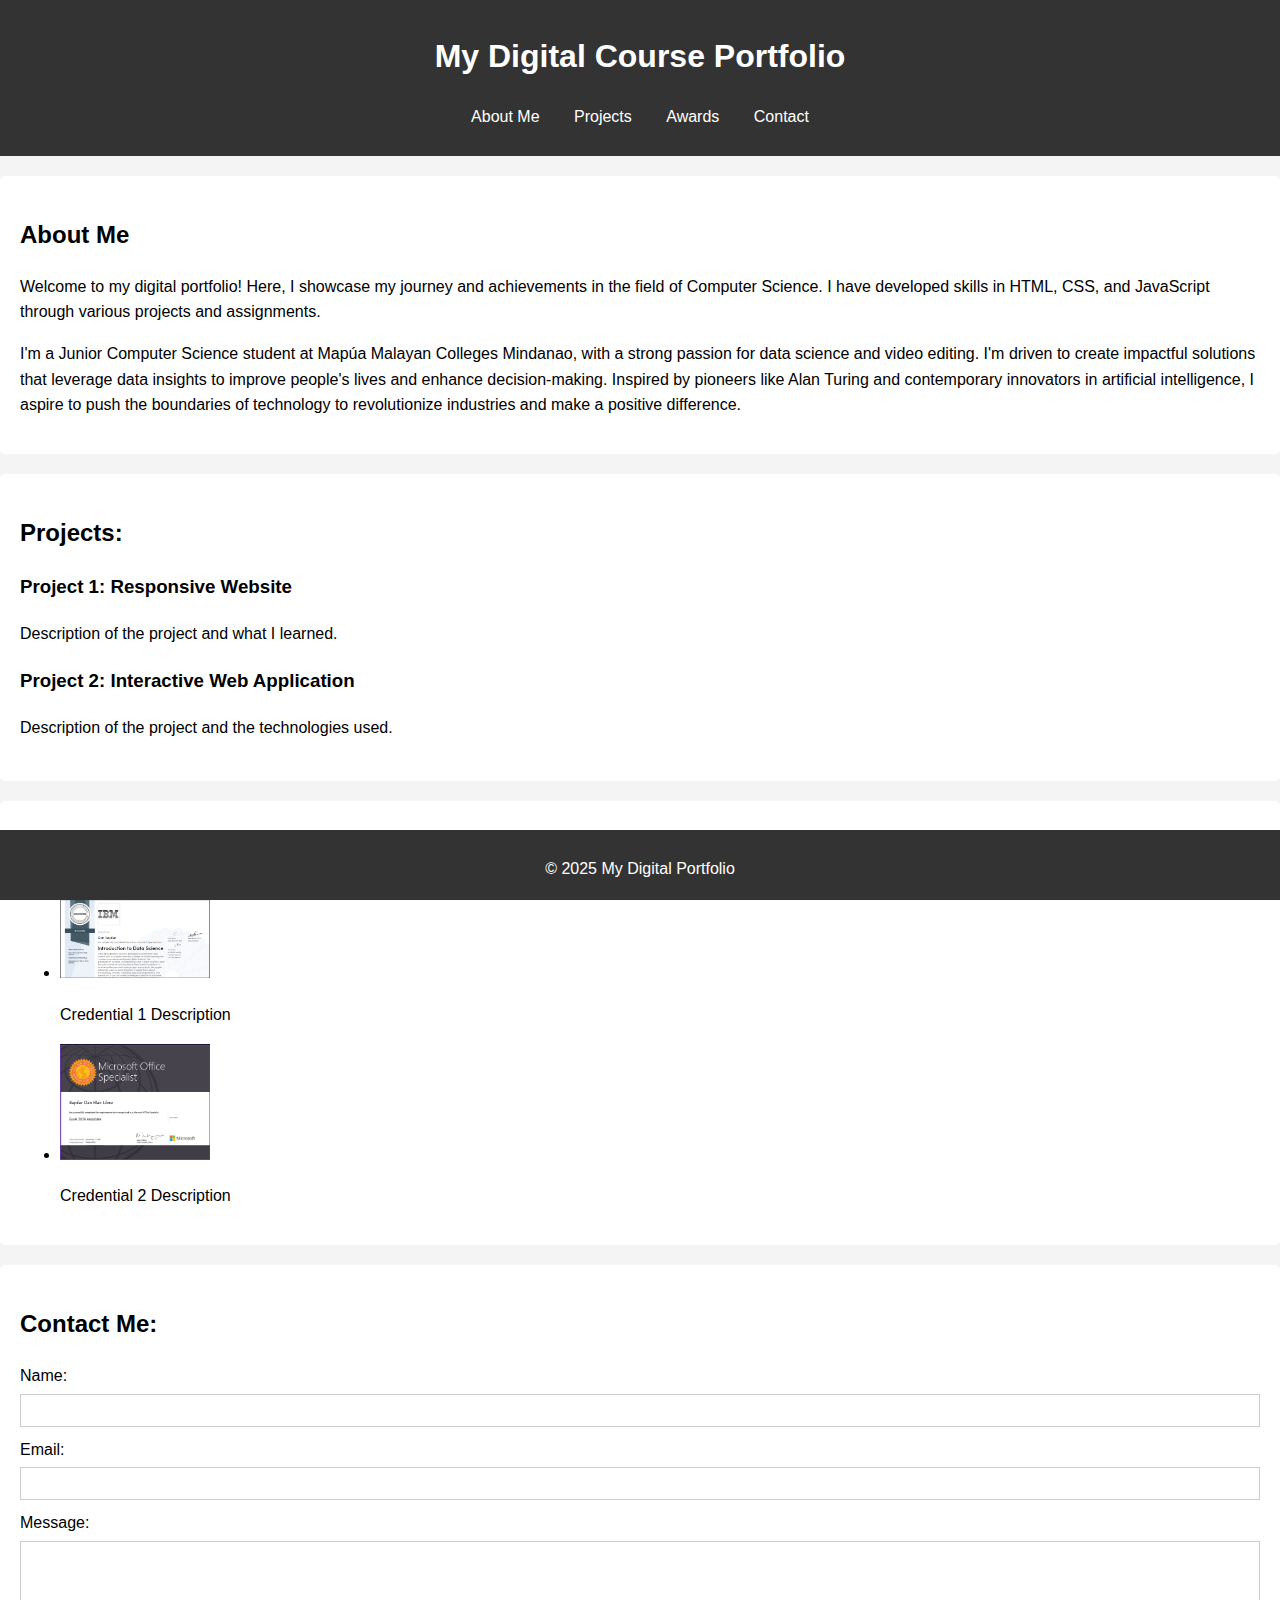
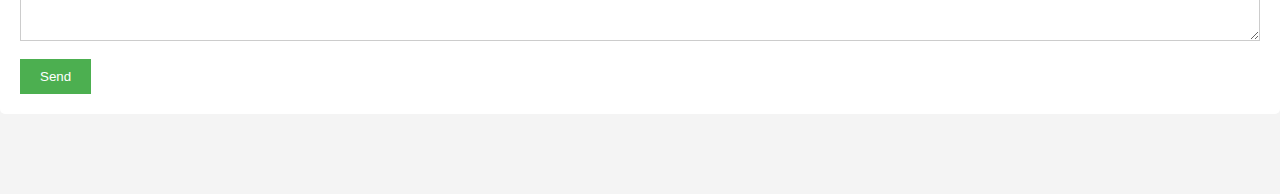
==== index.html @ d0ba0582 "first commit for digital course portfolio" ====
<!DOCTYPE html>
<html lang="en">
<head>
    <meta charset="UTF-8">
    <meta name="viewport" content="width=device-width, initial-scale=1.0">
    <title>Digital Course Portfolio</title>
    <link rel="stylesheet" href="styles.css">
</head>
<body>
    <header>
        <h1>My Digital Course Portfolio</h1>
        <nav>
            <ul>
                <li><a href="#about">About Me</a></li>
                <li><a href="#projects">Projects</a></li>
                <li><a href="#awards">Awards</a></li>
                <li><a href="#contact">Contact</a></li>
            </ul>
        </nav>
    </header>

    <section id="about">
        <h2>About Me</h2>
        <p>Welcome to my digital portfolio! Here, I showcase my journey and achievements in the field of Computer Science. 
            I have developed skills in HTML, CSS, and JavaScript through various projects and assignments.</p>
        <p>I'm a Junior Computer Science student at Mapúa Malayan Colleges Mindanao, with a strong passion for data science and video editing. 
            I'm driven to create impactful solutions that leverage data insights to improve people's lives and 
            enhance decision-making. Inspired by pioneers like Alan Turing and contemporary innovators in artificial intelligence,
            I aspire to push the boundaries of technology to revolutionize industries and make a positive difference.</p>
    </section>

    <section id="projects">
        <h2>Projects: </h2>
        <div class="project">
            <h3>Project 1: Responsive Website</h3>
            <p>Description of the project and what I learned.</p>
        </div>
        <div class="project">
            <h3>Project 2: Interactive Web Application</h3>
            <p>Description of the project and the technologies used.</p>
        </div>
    </section>

    <section id="awards">
        <h2>Awards and Credentials:</h2>
        <ul>
            <li>
                <img src="Pictures/Credential 1.png" alt="Credential 1" style="width:150px; height:auto;">
                <p>Credential 1 Description</p>
            </li>
            <li>
                <img src="Pictures/Credential 2.png" alt="Credential 2" style="width:150px; height:auto;">
                <p>Credential 2 Description</p>
            </li>
        </ul>
    </section>

    <section id="contact">
        <h2>Contact Me:</h2>
        <form id="contactForm">
            <label for="name">Name:</label>
            <input type="text" id="name" name="name" required>
            <label for="email">Email:</label>
            <input type="email" id="email" name="email" required>
            <label for="message">Message: </label>
            <textarea id="message" name="message" required></textarea>
            <button type="submit">Send</button>
        </form>
        <div id="successMessage" style="display:none; color: green;">Thank you for your message!</div>
    </section>

    <footer>
        <p>&copy; 2025 My Digital Portfolio</p>
    </footer>
---- styles.css ----
body {
    font-family: Arial, sans-serif;
    line-height: 1.6;
    margin: 0;
    padding: 0;
    background-color: #f4f4f4;
    padding-bottom: 60px; /* Add padding to the bottom of the body to prevent footer overlap */
}

header {
    background: #333;
    color: #fff;
    padding: 10px 0;
    text-align: center;
}

nav ul {
    list-style: none;
    padding: 0;
}

nav ul li {
    display: inline;
    margin: 0 15px;
}

nav ul li a {
    color: #fff;
    text-decoration: none;
}

section {
    padding: 20px;
    margin: 20px 0;
    background: #fff;
    border-radius: 5px;
}

.project {
    margin-bottom: 20px;
}

#contactForm label {
    display: block;
    margin-bottom: 5px;
  }
  
  #contactForm input,
  #contactForm textarea {
    width: 100%;
    padding: 8px;
    margin-bottom: 10px;
    border: 1px solid #ccc;
    box-sizing: border-box;
  }
  
  #contactForm textarea {
    height: 100px;
  }
  
  #contactForm button {
    padding: 10px 20px;
    background-color: #4CAF50;
    color: white;
    border: none;
    cursor: pointer;
  }

footer {
    text-align: center;
    padding: 10px 0;
    background: #333;
    color: #fff;
    position: fixed;
    width: 100%;
    bottom: 0;
    height: 50px; 
}

#successMessage {
    animation: fadeIn 0.5s ease-in-out;
}

@keyframes fadeIn {
    from {
        opacity: 0;
    }
    to {
        opacity: 1;
    }
}
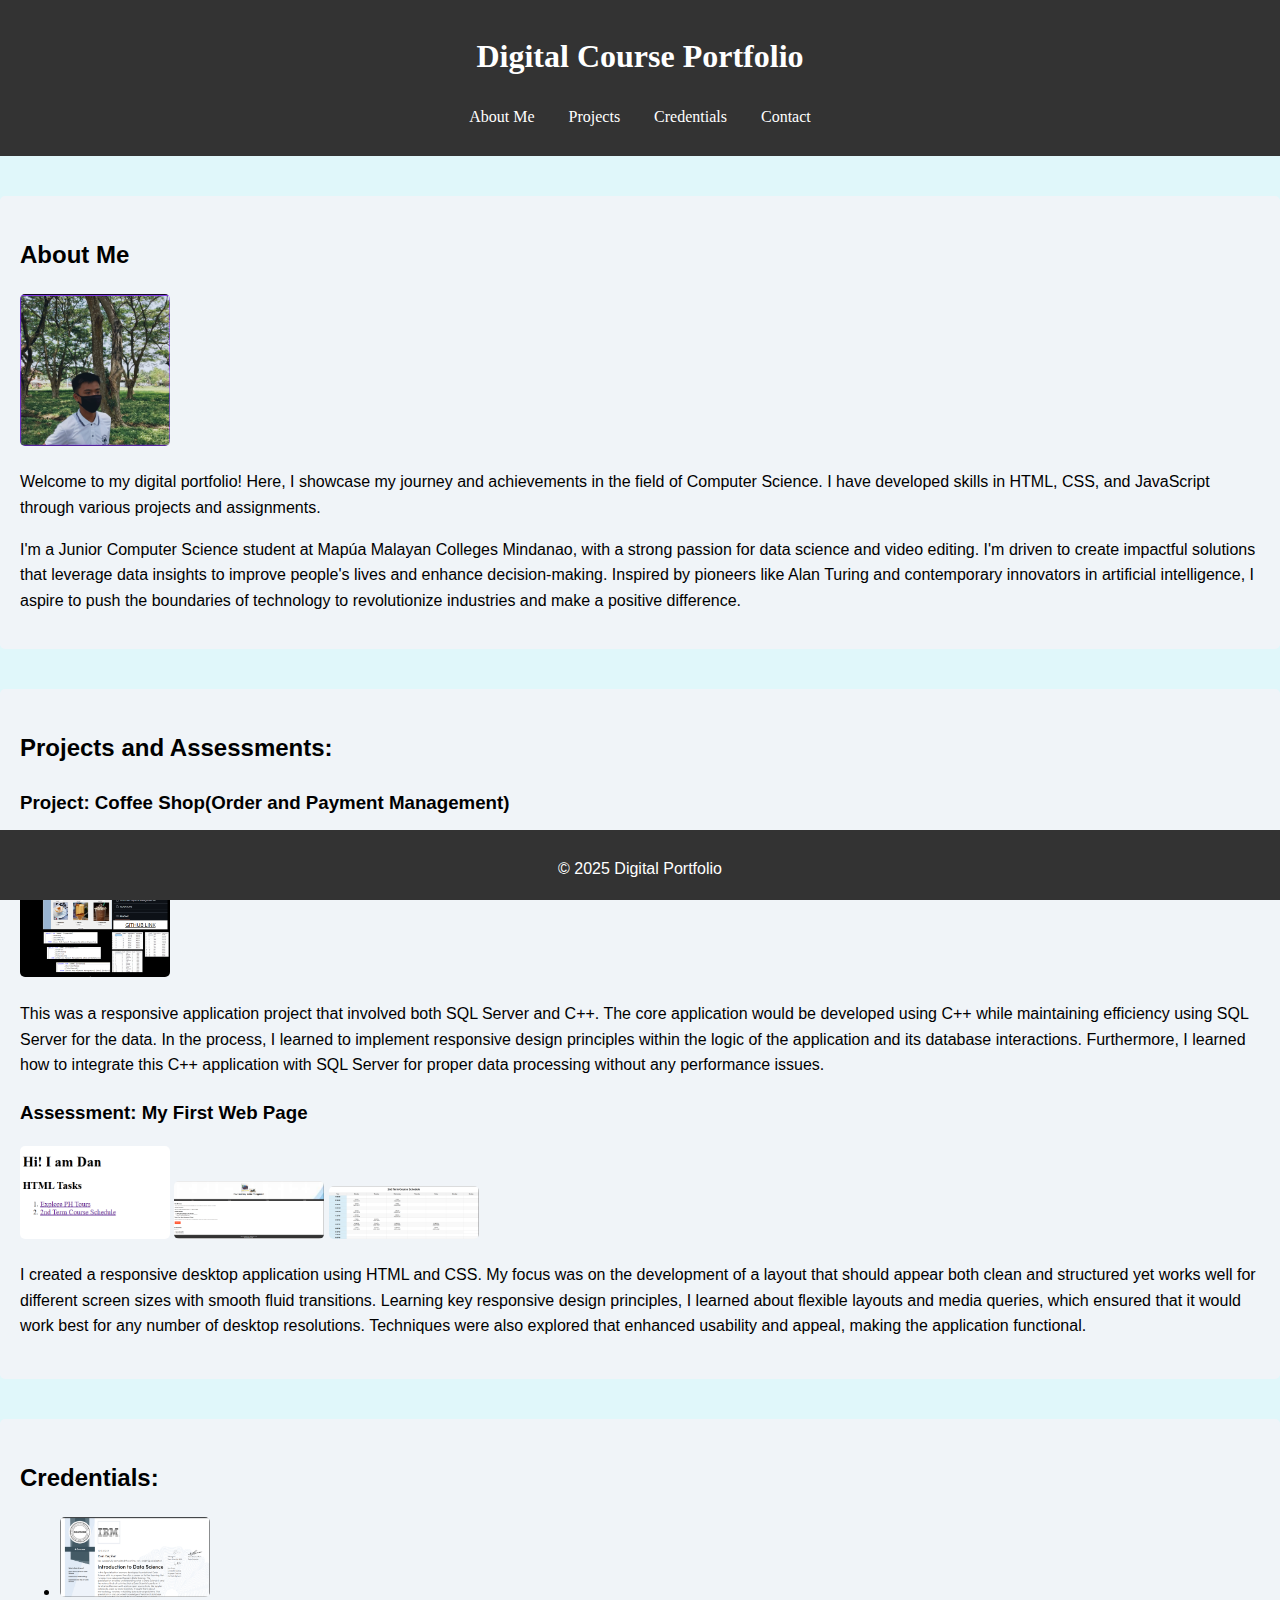
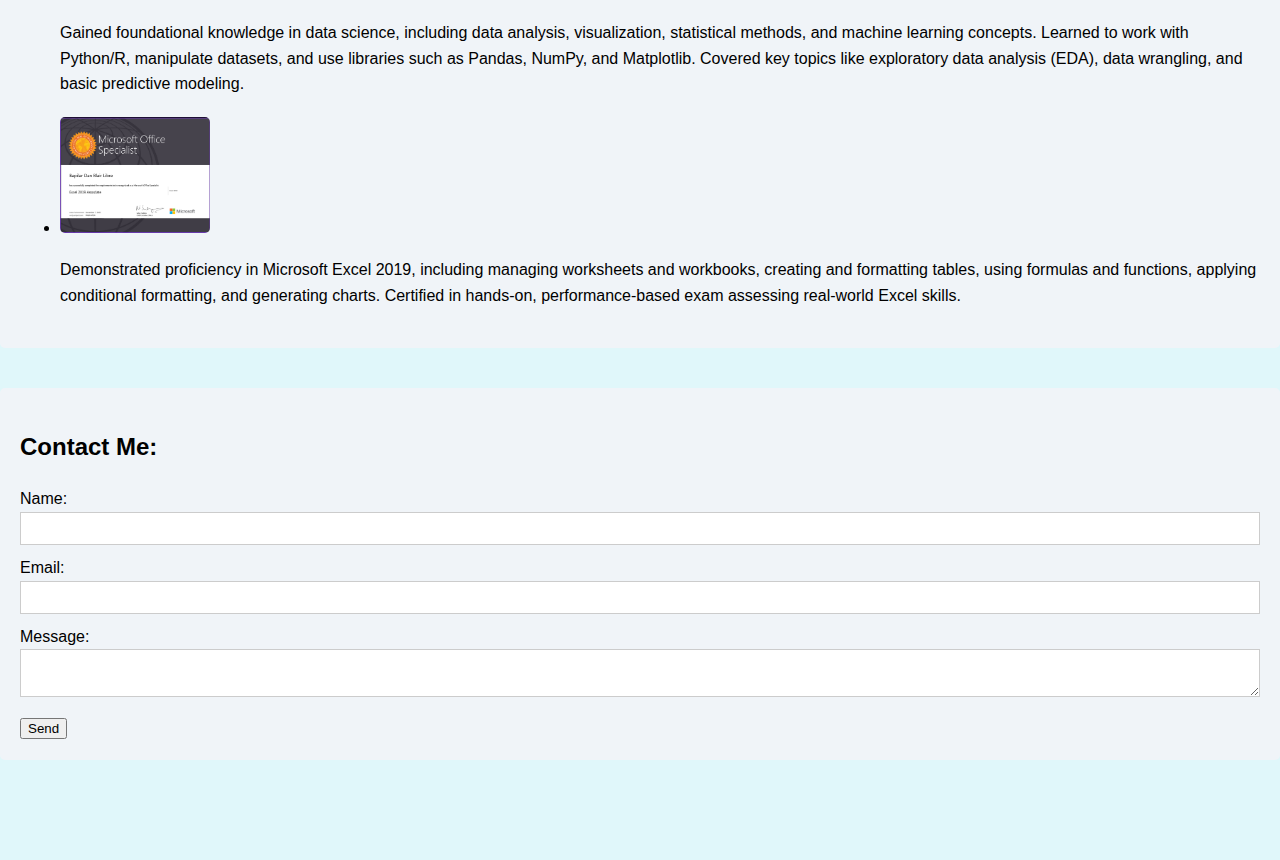
==== commit fb367e53: "`Updated index.html, script.js, and styles.css with minor changes to layout, images, and modal funct" ====
--- a/index.html
+++ b/index.html
@@ -8,12 +8,12 @@
 </head>
 <body>
     <header>
-        <h1>My Digital Course Portfolio</h1>
+        <h1>Digital Course Portfolio</h1>
         <nav>
             <ul>
                 <li><a href="#about">About Me</a></li>
                 <li><a href="#projects">Projects</a></li>
-                <li><a href="#awards">Awards</a></li>
+                <li><a href="#awards">Credentials</a></li>
                 <li><a href="#contact">Contact</a></li>
             </ul>
         </nav>
@@ -21,6 +21,9 @@
 
     <section id="about">
         <h2>About Me</h2>
+        <div class="image-container">
+            <img src="Pictures/About Me.png" alt="About Me" style="width:150px; height:auto;" class="zoomable">
+        </div>
         <p>Welcome to my digital portfolio! Here, I showcase my journey and achievements in the field of Computer Science. 
             I have developed skills in HTML, CSS, and JavaScript through various projects and assignments.</p>
         <p>I'm a Junior Computer Science student at Mapúa Malayan Colleges Mindanao, with a strong passion for data science and video editing. 
@@ -30,27 +33,50 @@
     </section>
 
     <section id="projects">
-        <h2>Projects: </h2>
+        <h2>Projects and Assessments: </h2>
         <div class="project">
-            <h3>Project 1: Responsive Website</h3>
-            <p>Description of the project and what I learned.</p>
+            <h3>Project: Coffee Shop(Order and Payment Management)</h3>
+            <div class="image-container">
+                <img src="Pictures/Project 1.png" alt="Project 1" style="width:150px; height:auto;" class="zoomable">
+            </div>
+            <p>This was a responsive application project that involved both SQL Server and C++. 
+            The core application would be developed using C++ while maintaining efficiency using SQL Server for the data. 
+            In the process, I learned to implement responsive design principles within the logic of the application and its database interactions. 
+            Furthermore, I learned how to integrate this C++ application with SQL Server for proper data processing without any performance issues.
+            </p>
         </div>
         <div class="project">
-            <h3>Project 2: Interactive Web Application</h3>
-            <p>Description of the project and the technologies used.</p>
+            <h3>Assessment: My First Web Page</h3>
+            <div class="image-container">
+                <img src="Pictures/Assessment 1.png" alt="Assessment 1" style="width:150px; height:auto;" class="zoomable">
+                <img src="Pictures/Assessment 2.png" alt="Assessment 2" style="width:150px; height:auto;" class="zoomable">
+                <img src="Pictures/Assessment 3.png" alt="Assessment 3" style="width:150px; height:auto;" class="zoomable">
+            </div>
+            <p>I created a responsive desktop application using HTML and CSS. 
+                My focus was on the development of a layout that should appear both clean and structured yet works well for different screen sizes with smooth fluid transitions. 
+                Learning key responsive design principles, I learned about flexible layouts and media queries, which ensured that it would work best for any number of desktop resolutions. 
+                Techniques were also explored that enhanced usability and appeal, making the application functional.</p>
         </div>
     </section>
 
     <section id="awards">
-        <h2>Awards and Credentials:</h2>
+        <h2>Credentials:</h2>
         <ul>
             <li>
-                <img src="Pictures/Credential 1.png" alt="Credential 1" style="width:150px; height:auto;">
-                <p>Credential 1 Description</p>
+                <div class="image-container">
+                    <img src="Pictures/Credential 1.png" alt="Credential 1" style="width:150px; height:auto;" class="zoomable">
+                </div>
+                <p>Gained foundational knowledge in data science, including data analysis, visualization, statistical methods, and 
+                    machine learning concepts. Learned to work with Python/R, manipulate datasets, and use libraries such as Pandas, 
+                    NumPy, and Matplotlib. Covered key topics like exploratory data analysis (EDA), data wrangling, and basic predictive modeling.</p>
             </li>
             <li>
-                <img src="Pictures/Credential 2.png" alt="Credential 2" style="width:150px; height:auto;">
-                <p>Credential 2 Description</p>
+                <div class="image-container">
+                    <img src="Pictures/Credential 2.png" alt="Credential 2" style="width:150px; height:auto;" class="zoomable">
+                </div>
+                <p>Demonstrated proficiency in Microsoft Excel 2019, including managing worksheets and workbooks, 
+                    creating and formatting tables, using formulas and functions, applying conditional formatting, and generating charts. 
+                    Certified in hands-on, performance-based exam assessing real-world Excel skills.</p>
             </li>
         </ul>
     </section>
@@ -70,5 +96,16 @@
     </section>
 
     <footer>
-        <p>&copy; 2025 My Digital Portfolio</p>
+        <p>&copy; 2025 Digital Portfolio</p>
     </footer>
+
+    <!-- Picture to zoom-->
+    <div id="imageModal" class="modal">
+        <span class="close">&times;</span>
+        <img class="modal-content" id="modalImage">
+        <div id="caption"></div>
+    </div>
+
+    <script src="script.js"></script>
+</body>
+</html>
--- a/styles.css
+++ b/styles.css
@@ -3,8 +3,8 @@
     line-height: 1.6;
     margin: 0;
     padding: 0;
-    background-color: #f4f4f4;
-    padding-bottom: 60px; /* Add padding to the bottom of the body to prevent footer overlap */
+    background-color: #e0f7fa; 
+    padding-bottom: 60px; 
 }
 
 header {
@@ -12,6 +12,7 @@
     color: #fff;
     padding: 10px 0;
     text-align: center;
+    font-family: 'Georgia', serif; 
 }
 
 nav ul {
@@ -27,44 +28,38 @@
 nav ul li a {
     color: #fff;
     text-decoration: none;
+    transition: color 0.3s; 
+}
+
+nav ul li a:hover {
+    color: #4CAF50; 
 }
 
 section {
     padding: 20px;
-    margin: 20px 0;
-    background: #fff;
+    margin: 40px 0; 
+    background: #f0f4f8;
     border-radius: 5px;
 }
 
-.project {
+.project, #awards li {
     margin-bottom: 20px;
 }
 
-#contactForm label {
-    display: block;
-    margin-bottom: 5px;
-  }
-  
-  #contactForm input,
-  #contactForm textarea {
+.image-container img {
+    width: 150px; 
+    height: auto; 
+    border-radius: 5px; 
+}
+
+#contactForm input,
+#contactForm textarea {
     width: 100%;
     padding: 8px;
     margin-bottom: 10px;
     border: 1px solid #ccc;
     box-sizing: border-box;
-  }
-  
-  #contactForm textarea {
-    height: 100px;
-  }
-  
-  #contactForm button {
-    padding: 10px 20px;
-    background-color: #4CAF50;
-    color: white;
-    border: none;
-    cursor: pointer;
-  }
+}
 
 footer {
     text-align: center;
@@ -75,6 +70,43 @@
     width: 100%;
     bottom: 0;
     height: 50px; 
+}
+
+.modal {
+    display: none; 
+    position: fixed; 
+    z-index: 1000; 
+    left: 0;
+    top: 0;
+    width: 100%; 
+    height: 100%; 
+    overflow: auto; 
+    background-color: rgb(0,0,0); 
+    background-color: rgba(0,0,0,0.9); 
+}
+
+.modal-content {
+    margin: auto;
+    display: block;
+    width: 80%; 
+    max-width: 700px; 
+}
+
+.close {
+    position: absolute;
+    top: 15px;
+    right: 35px;
+    color: #f1f1f1;
+    font-size: 40px;
+    font-weight: bold;
+    transition: 0.3s;
+}
+
+.close:hover,
+.close:focus {
+    color: #bbb;
+    text-decoration: none;
+    cursor: pointer;
 }
 
 #successMessage {
@@ -88,4 +120,16 @@
     to {
         opacity: 1;
     }
-}+}
+
+h1 {
+    animation: glow 3s infinite alternate;
+}
+
+@keyframes glow {
+    0% { color: rgb(255, 0, 0); text-shadow: 0 0 10px rgb(255, 0, 0); }
+    25% { color: rgb(0, 255, 0); text-shadow: 0 0 10px rgb(0, 255, 0); }
+    50% { color: rgb(0, 0, 255); text-shadow: 0 0 10px rgb(0, 0, 255); }
+    75% { color: rgb(255, 255, 0); text-shadow: 0 0 10px rgb(255, 255, 0); }
+    100% { color: rgb(255, 0, 255); text-shadow: 0 0 10px rgb(255, 0, 255); }
+}
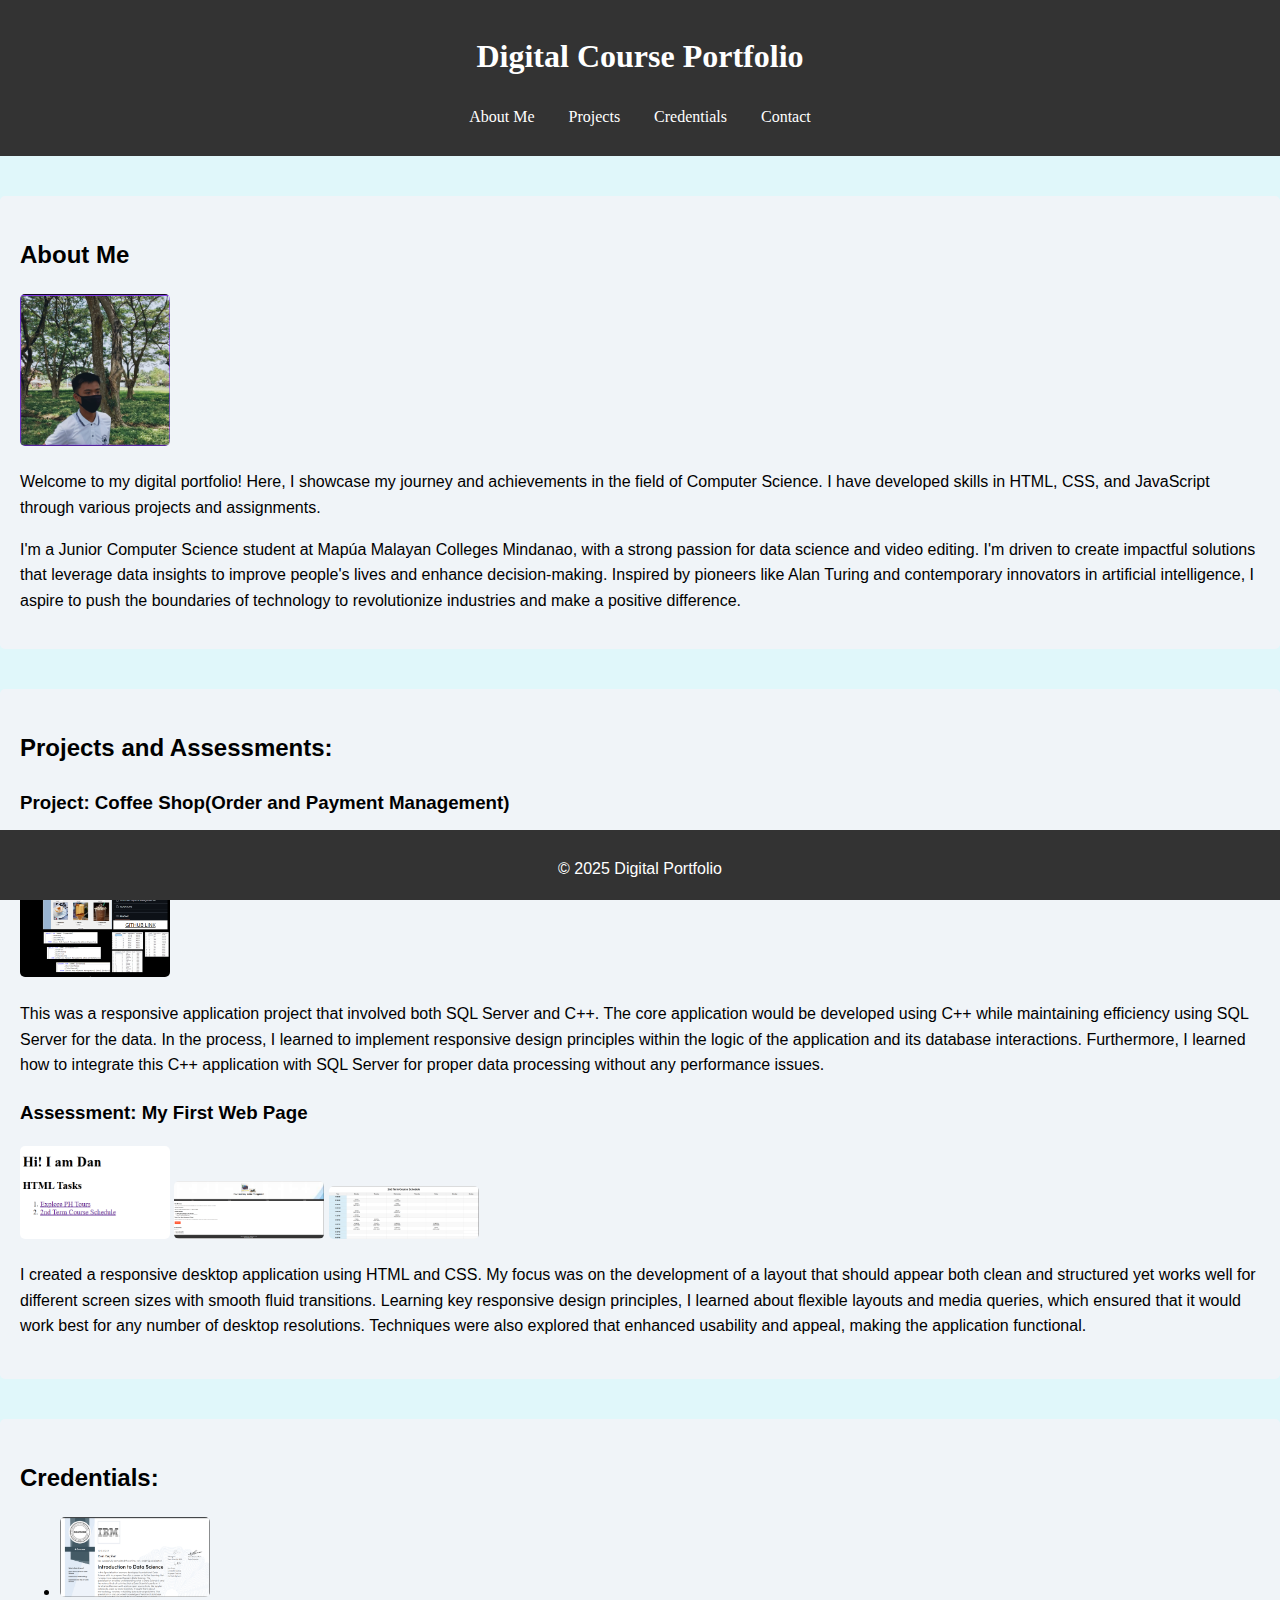
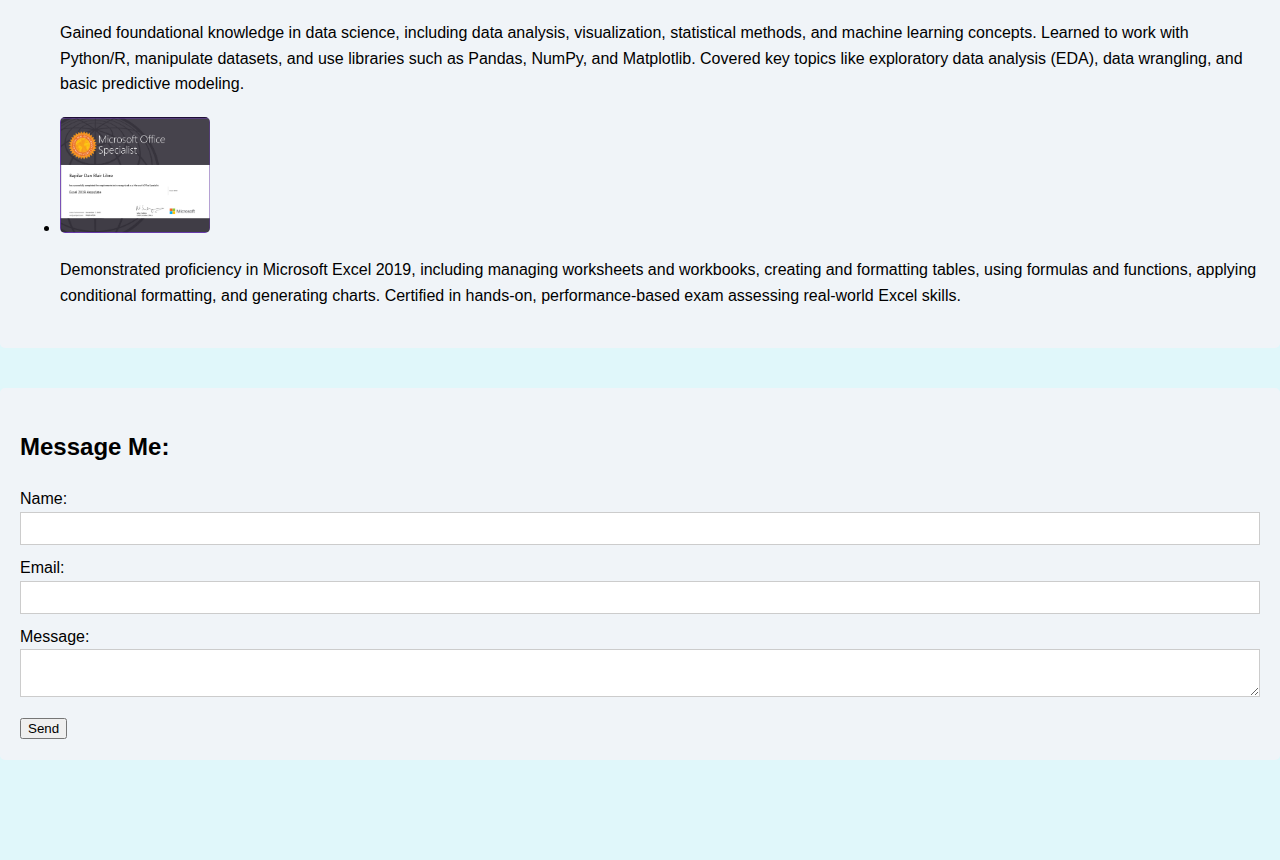
==== commit 11334546: "changing contact to message" ====
--- a/index.html
+++ b/index.html
@@ -82,7 +82,7 @@
     </section>
 
     <section id="contact">
-        <h2>Contact Me:</h2>
+        <h2>Message Me:</h2>
         <form id="contactForm">
             <label for="name">Name:</label>
             <input type="text" id="name" name="name" required>
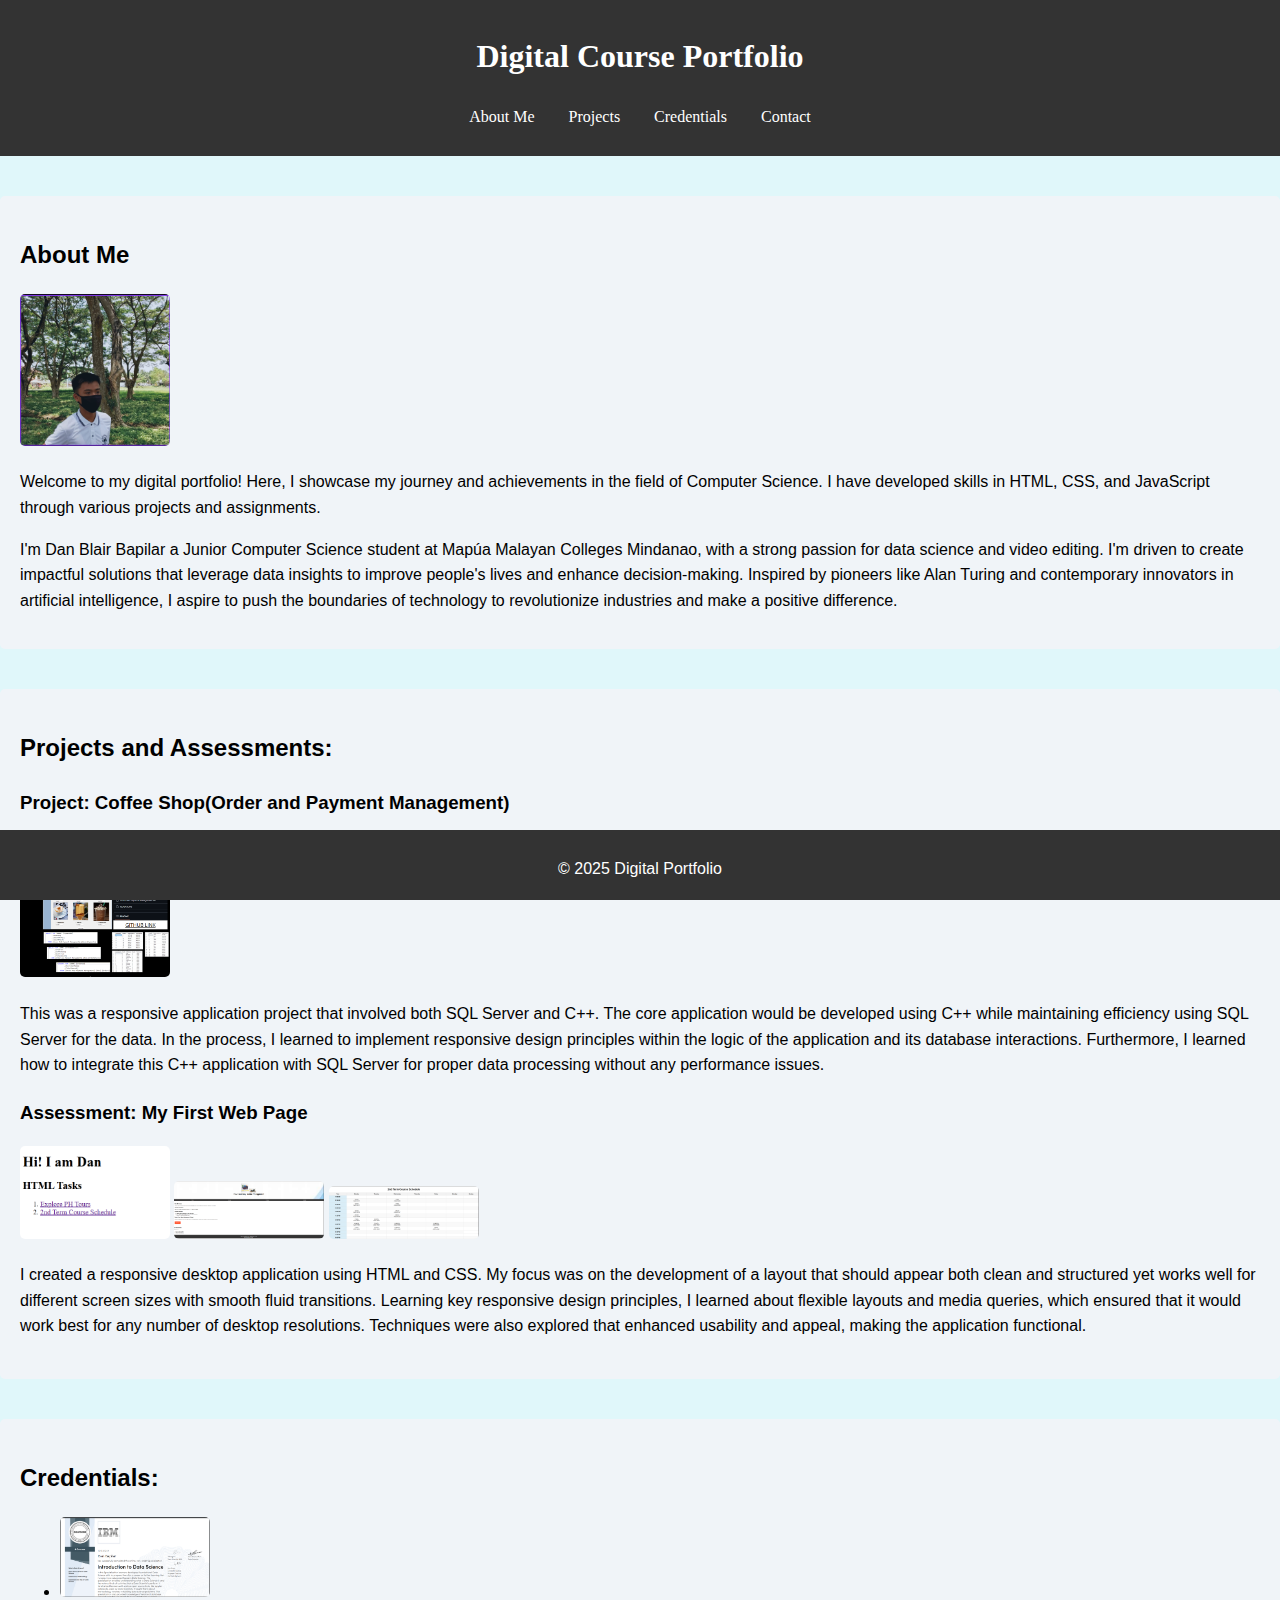
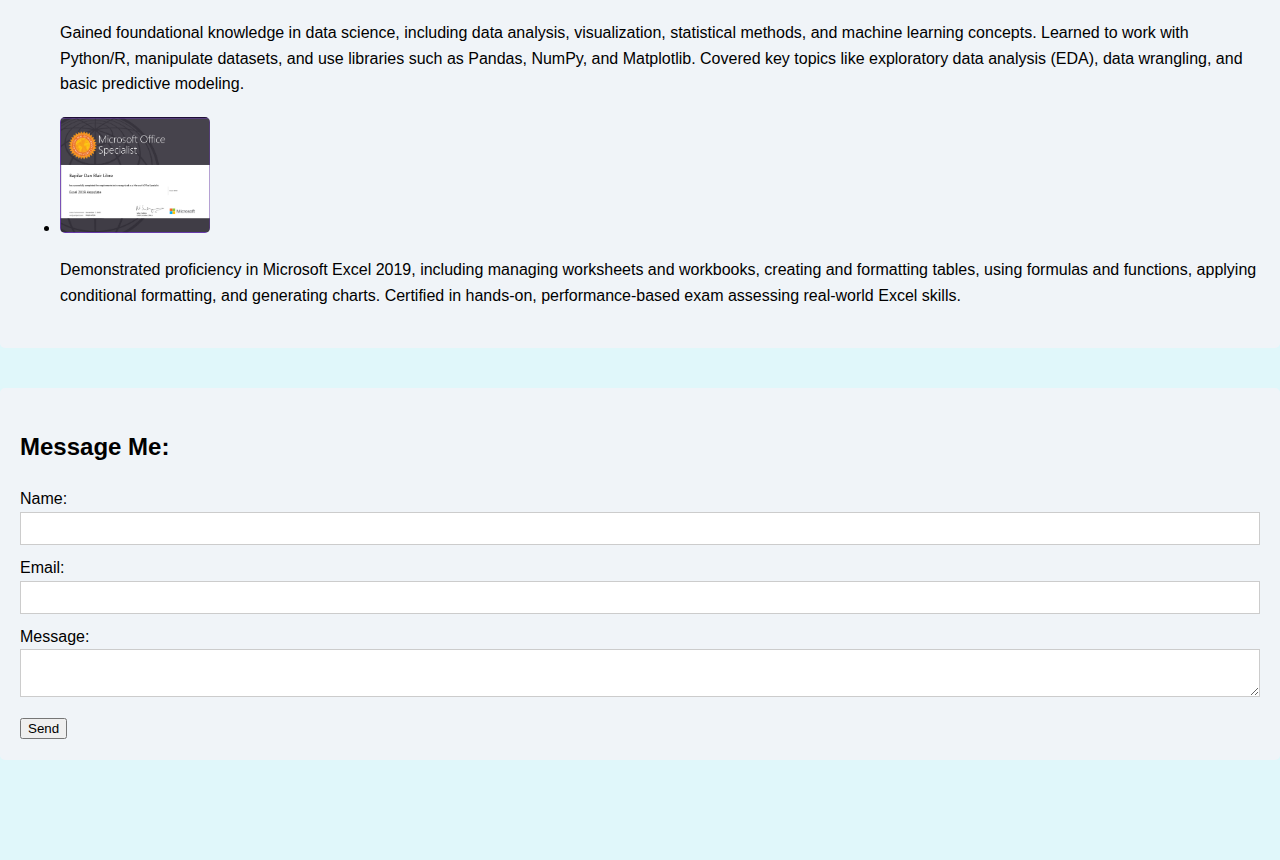
==== commit 82a5cf05: "Update index.html" ====
--- a/index.html
+++ b/index.html
@@ -26,7 +26,7 @@
         </div>
         <p>Welcome to my digital portfolio! Here, I showcase my journey and achievements in the field of Computer Science. 
             I have developed skills in HTML, CSS, and JavaScript through various projects and assignments.</p>
-        <p>I'm a Junior Computer Science student at Mapúa Malayan Colleges Mindanao, with a strong passion for data science and video editing. 
+        <p>I'm Dan Blair Bapilar a Junior Computer Science student at Mapúa Malayan Colleges Mindanao, with a strong passion for data science and video editing. 
             I'm driven to create impactful solutions that leverage data insights to improve people's lives and 
             enhance decision-making. Inspired by pioneers like Alan Turing and contemporary innovators in artificial intelligence,
             I aspire to push the boundaries of technology to revolutionize industries and make a positive difference.</p>
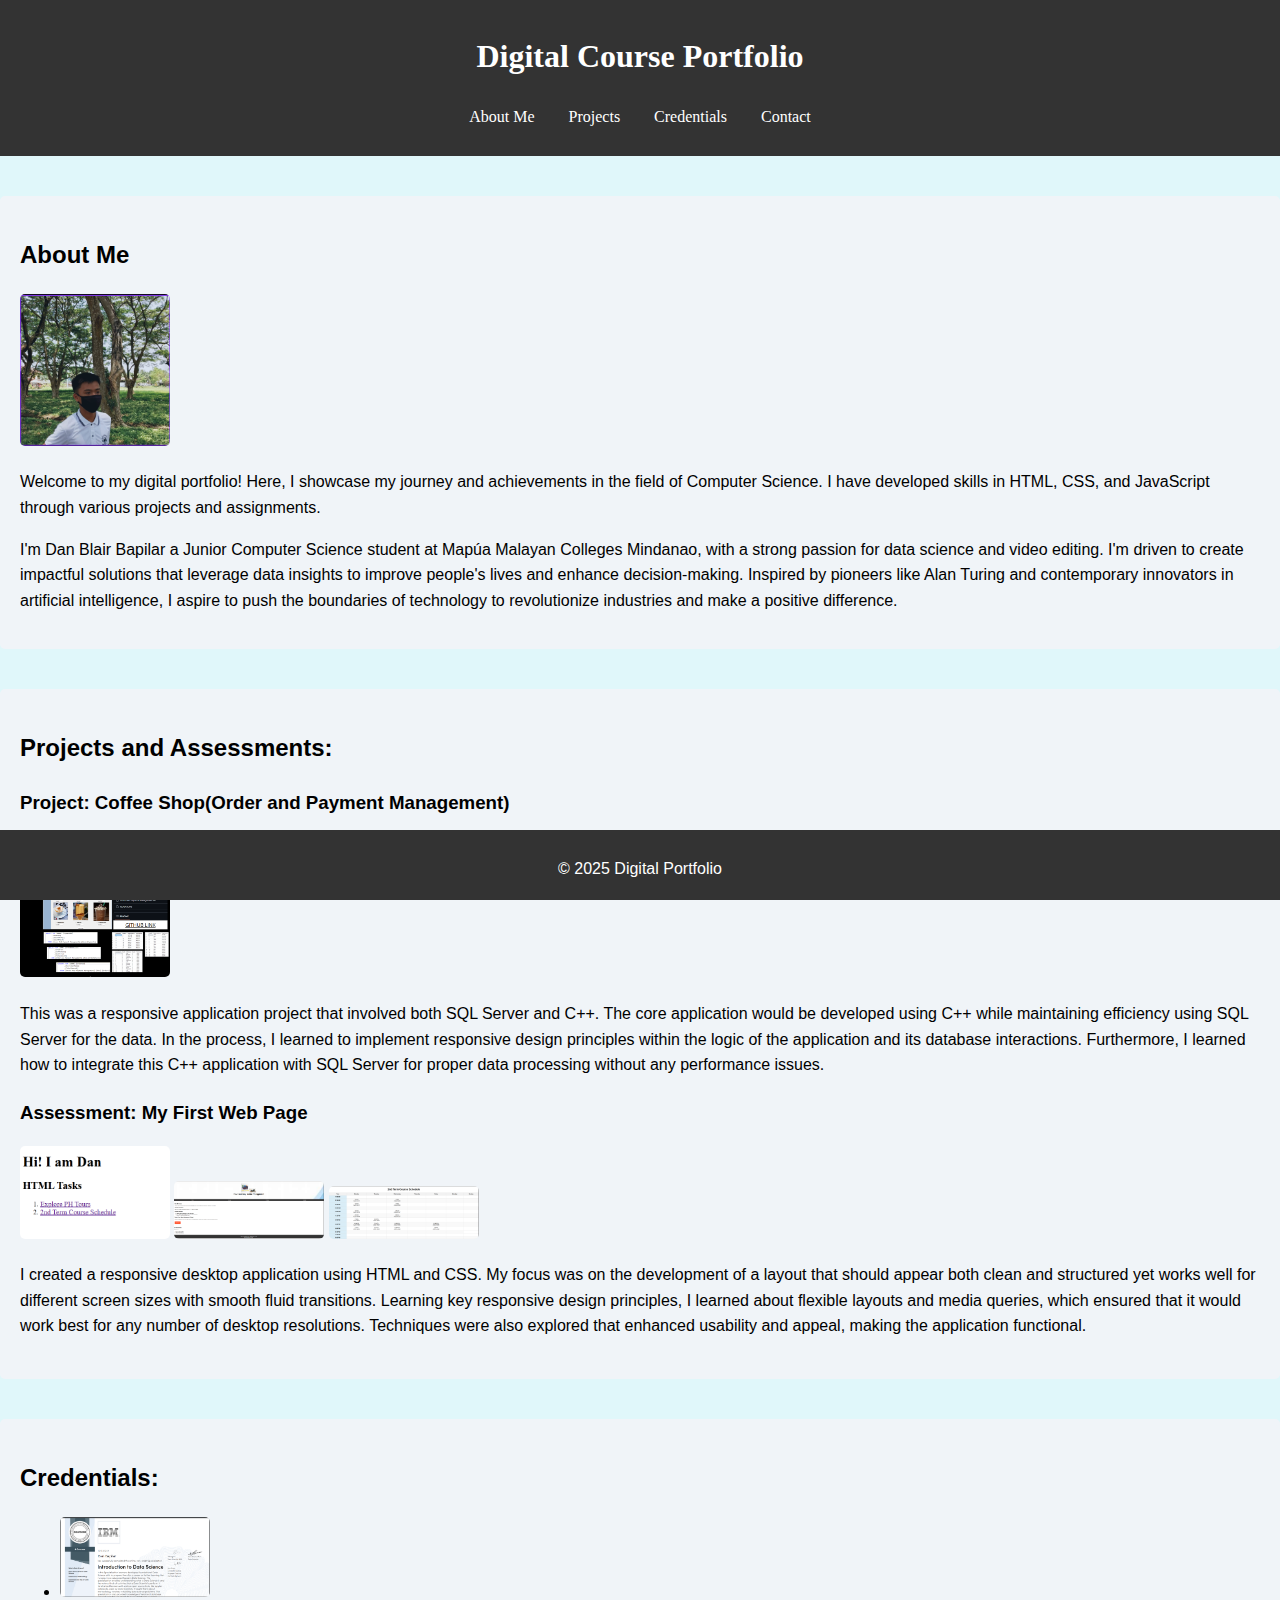
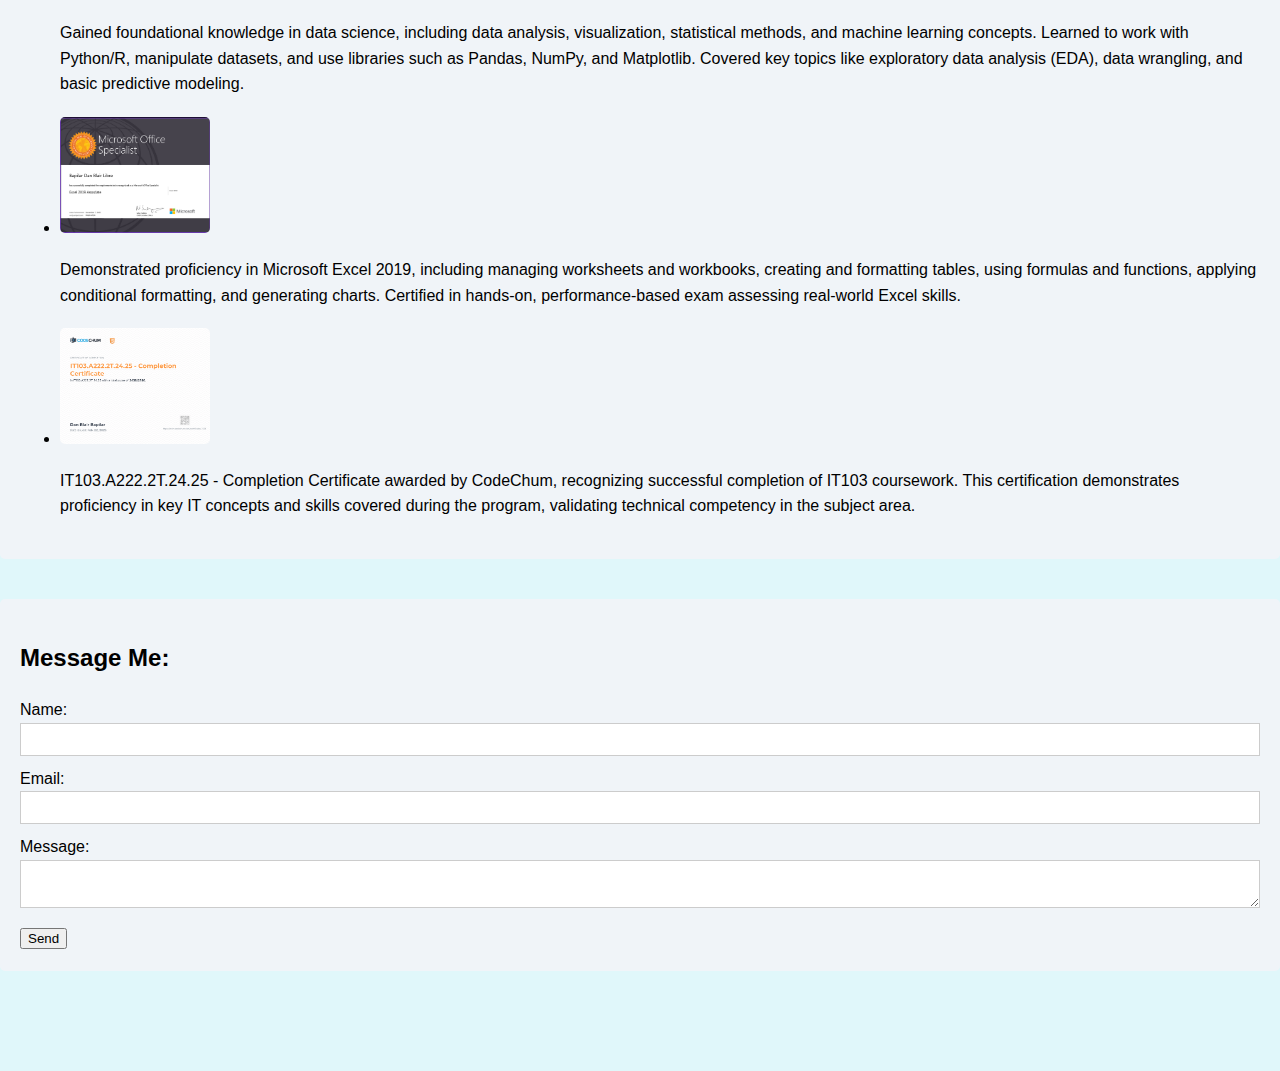
==== commit ed37d688: "`Updated index.html with new certification information and image.`" ====
--- a/index.html
+++ b/index.html
@@ -78,6 +78,16 @@
                     creating and formatting tables, using formulas and functions, applying conditional formatting, and generating charts. 
                     Certified in hands-on, performance-based exam assessing real-world Excel skills.</p>
             </li>
+            <li>
+                <div class="image-container">
+                    <img src="Pictures/CodeChum Certifications.png" alt="CodeChum Certification" style="width:150px; height:auto;" class="zoomable">
+                </div>
+                <p>IT103.A222.2T.24.25 - Completion Certificate awarded by CodeChum, 
+                recognizing successful completion of IT103 coursework.
+                This certification demonstrates proficiency in key IT concepts and skills covered during the program, 
+                validating technical competency in the subject area.</p>
+            </li>
+
         </ul>
     </section>
 
@@ -94,6 +104,7 @@
         </form>
         <div id="successMessage" style="display:none; color: green;">Thank you for your message!</div>
     </section>
+    </section>
 
     <footer>
         <p>&copy; 2025 Digital Portfolio</p>
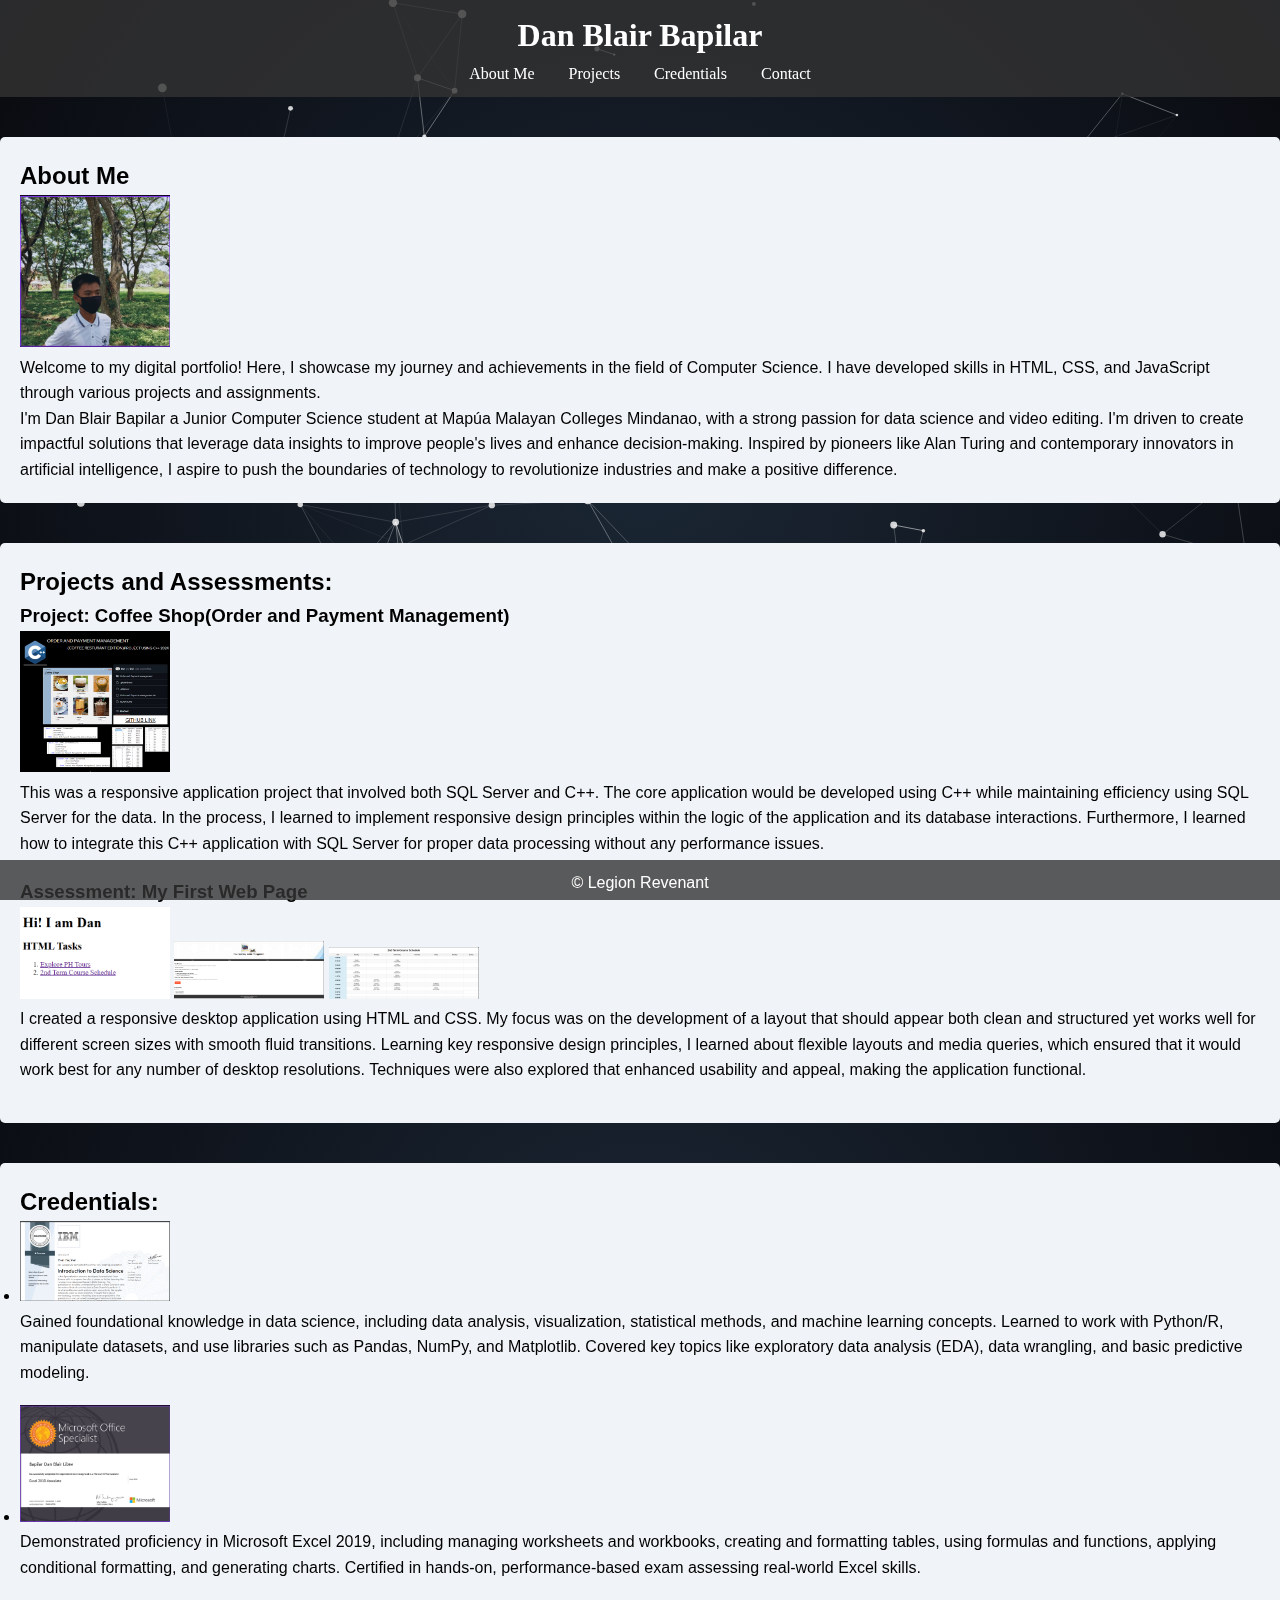
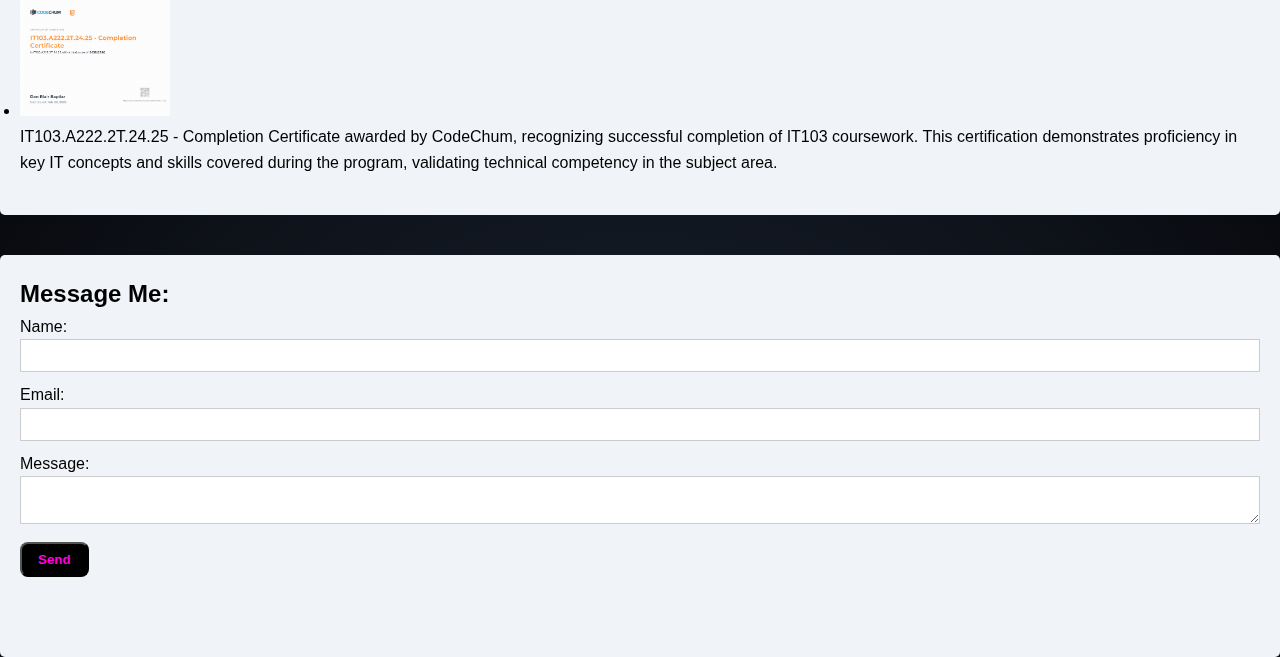
==== commit dd0b3090: "change bg" ====
--- a/index.html
+++ b/index.html
@@ -8,7 +8,7 @@
 </head>
 <body>
     <header>
-        <h1>Digital Course Portfolio</h1>
+        <h1>Dan Blair Bapilar</h1>
         <nav>
             <ul>
                 <li><a href="#about">About Me</a></li>
@@ -100,14 +100,17 @@
             <input type="email" id="email" name="email" required>
             <label for="message">Message: </label>
             <textarea id="message" name="message" required></textarea>
-            <button type="submit">Send</button>
+<button type="submit" class="neon bg-black text-[#ff00de] font-semibold py-2 px-4 rounded-lg transition duration-300 ease-in-out hover:text-white focus:outline-none">
+    Send
+</button>
+
         </form>
         <div id="successMessage" style="display:none; color: green;">Thank you for your message!</div>
     </section>
     </section>
 
     <footer>
-        <p>&copy; 2025 Digital Portfolio</p>
+        <p>&copy; Legion Revenant</p>
     </footer>
 
     <!-- Picture to zoom-->
@@ -116,7 +119,7 @@
         <img class="modal-content" id="modalImage">
         <div id="caption"></div>
     </div>
-
+    <canvas id="cosmosCanvas"></canvas>
     <script src="script.js"></script>
 </body>
 </html>
--- a/styles.css
+++ b/styles.css
@@ -1,135 +1,180 @@
+* {
+  margin: 0;
+  padding: 0;
+  box-sizing: border-box;
+}
+
 body {
-    font-family: Arial, sans-serif;
-    line-height: 1.6;
-    margin: 0;
-    padding: 0;
-    background-color: #e0f7fa; 
-    padding-bottom: 60px; 
+  font-family: Arial, sans-serif;
+  line-height: 1.6;
+  margin: 0;
+  padding: 0;
+  height: 100vh;
+  background: radial-gradient(circle, #1b2735, #090a0f);
+}
+
+canvas {
+  display: block;
+  position: fixed; /* Change to fixed */
+  top: 0;
+  left: 0;
+  width: 100%; /* Ensure the width */
+  height: 100%; /* Ensure canvas fully covers the height */
+  z-index: -1; /* Ensure it stays behind other content */
 }
 
 header {
-    background: #333;
-    color: #fff;
-    padding: 10px 0;
-    text-align: center;
-    font-family: 'Georgia', serif; 
+  background: rgba(51, 51, 51, 0.8); /* Set a transparent background */
+  color: #fff;
+  padding: 10px 0;
+  text-align: center;
+  font-family: 'Georgia', serif; 
+  z-index: 1; /* Set z-index higher than canvas */
+  position: relative; /* Ensure it can use z-index */
 }
 
 nav ul {
-    list-style: none;
-    padding: 0;
+  list-style: none;
+  padding: 0;
 }
 
 nav ul li {
-    display: inline;
-    margin: 0 15px;
+  display: inline;
+  margin: 0 15px;
 }
 
 nav ul li a {
-    color: #fff;
-    text-decoration: none;
-    transition: color 0.3s; 
+  color: #fff;
+  text-decoration: none;
+  transition: color 0.3s; 
 }
 
 nav ul li a:hover {
-    color: #4CAF50; 
+  color: #4CAF50; 
 }
 
 section {
-    padding: 20px;
-    margin: 40px 0; 
-    background: #f0f4f8;
-    border-radius: 5px;
+  padding: 20px;
+  margin: 40px 0; 
+  background: #f0f4f8;
+  border-radius: 5px;
 }
 
 .project, #awards li {
-    margin-bottom: 20px;
+  margin-bottom: 20px;
 }
 
-.image-container img {
-    width: 150px; 
-    height: auto; 
-    border-radius: 5px; 
+image-container img {
+  width: 150px; 
+  height: auto; 
+  border-radius: 5px; 
+}
+
+#contact {
+  padding: 20px;
+  margin: 40px 0;
+  background: #f0f4f8;
+  border-radius: 5px;
+  padding-bottom: 80px; /* Add extra padding to avoid footer overlap */
 }
 
 #contactForm input,
 #contactForm textarea {
-    width: 100%;
-    padding: 8px;
-    margin-bottom: 10px;
-    border: 1px solid #ccc;
-    box-sizing: border-box;
+  width: 100%;
+  padding: 8px;
+  margin-bottom: 10px;
+  border: 1px solid #ccc;
+  box-sizing: border-box;
 }
 
+.neon {
+    background-color: black;
+    color: #ff00de;
+    font-weight: 600;
+    padding: 8px 16px;
+    border-radius: 8px;
+    transition: all 0.3s ease-in-out;
+}
+
+.neon:hover {
+    color: white;
+}
+
+.neon:focus {
+    outline: none;
+}
+
+
 footer {
-    text-align: center;
-    padding: 10px 0;
-    background: #333;
-    color: #fff;
-    position: fixed;
-    width: 100%;
-    bottom: 0;
-    height: 50px; 
+  text-align: center;
+  padding: 10px 0;
+  background: rgba(51, 51, 51, 0.8); /* Set a transparent background */
+  color: #fff;
+  position: fixed;
+  width: 100%;
+  bottom: 0;
+  height: 40px; 
+  z-index: 1; /* Set z-index higher than canvas */
 }
 
 .modal {
-    display: none; 
-    position: fixed; 
-    z-index: 1000; 
-    left: 0;
-    top: 0;
-    width: 100%; 
-    height: 100%; 
-    overflow: auto; 
-    background-color: rgb(0,0,0); 
-    background-color: rgba(0,0,0,0.9); 
+  display: none; 
+  position: fixed; 
+  z-index: 1000; 
+  left: 0;
+  top: 0;
+  width: 100%; 
+  height: 100%; 
+  overflow: auto; 
+  background-color: rgb(0,0,0); 
+  background-color: rgba(0,0,0,0.9); 
 }
 
 .modal-content {
-    margin: auto;
-    display: block;
-    width: 80%; 
-    max-width: 700px; 
+  margin: auto;
+  display: block;
+  width: 80%; 
+  max-width: 700px; 
 }
 
 .close {
-    position: absolute;
-    top: 15px;
-    right: 35px;
-    color: #f1f1f1;
-    font-size: 40px;
-    font-weight: bold;
-    transition: 0.3s;
+  position: absolute;
+  top: 15px;
+  right: 35px;
+  color: #f1f1f1;
+  font-size: 40px;
+  font-weight: bold;
+  transition: 0.3s;
 }
 
 .close:hover,
 .close:focus {
-    color: #bbb;
-    text-decoration: none;
-    cursor: pointer;
+  color: #bbb;
+  text-decoration: none;
+  cursor: pointer;
 }
 
 #successMessage {
-    animation: fadeIn 0.5s ease-in-out;
+  animation: fadeIn 0.5s ease-in-out;
 }
 
 @keyframes fadeIn {
-    from {
-        opacity: 0;
-    }
-    to {
-        opacity: 1;
-    }
+  from {
+    opacity: 0;
+  }
+  to {
+    opacity: 1;
+  }
 }
 
 h1 {
-    animation: glow 3s infinite alternate;
+  animation: glow 3s infinite alternate;
 }
 
 @keyframes glow {
-    0% { color: rgb(255, 0, 0); text-shadow: 0 0 10px rgb(255, 0, 0); }
-    25% { color: rgb(0, 255, 0); text-shadow: 0 0 10px rgb(0, 255, 0); }
-    50% { color: rgb(0, 0, 255); text-shadow: 0 0 10px rgb(0, 0, 255); }
-    75% { color: rgb(255, 255, 0); text-shadow: 0 0 10px rgb(255, 255, 0); }
-    100% { color: rgb(255, 0, 255); text-shadow: 0 0 10px rgb(255, 0, 255); }
+  0% { color: rgb(255, 0, 0); text-shadow: 0 0 10px rgb(255, 0, 0); }
+  25% { color: rgb(0, 255, 0); text-shadow: 0 0 10px rgb(0, 255, 0); }
+  50% { color: rgb(0, 0, 255); text-shadow: 0 0 10px rgb(0, 0, 255); }
+  75% { color: rgb(255, 255, 0); text-shadow: 0 0 10px rgb(255, 255, 0); }
+  100% { color: rgb(255, 0, 255); text-shadow: 0 0 10px rgb(255, 0, 255); }
 }
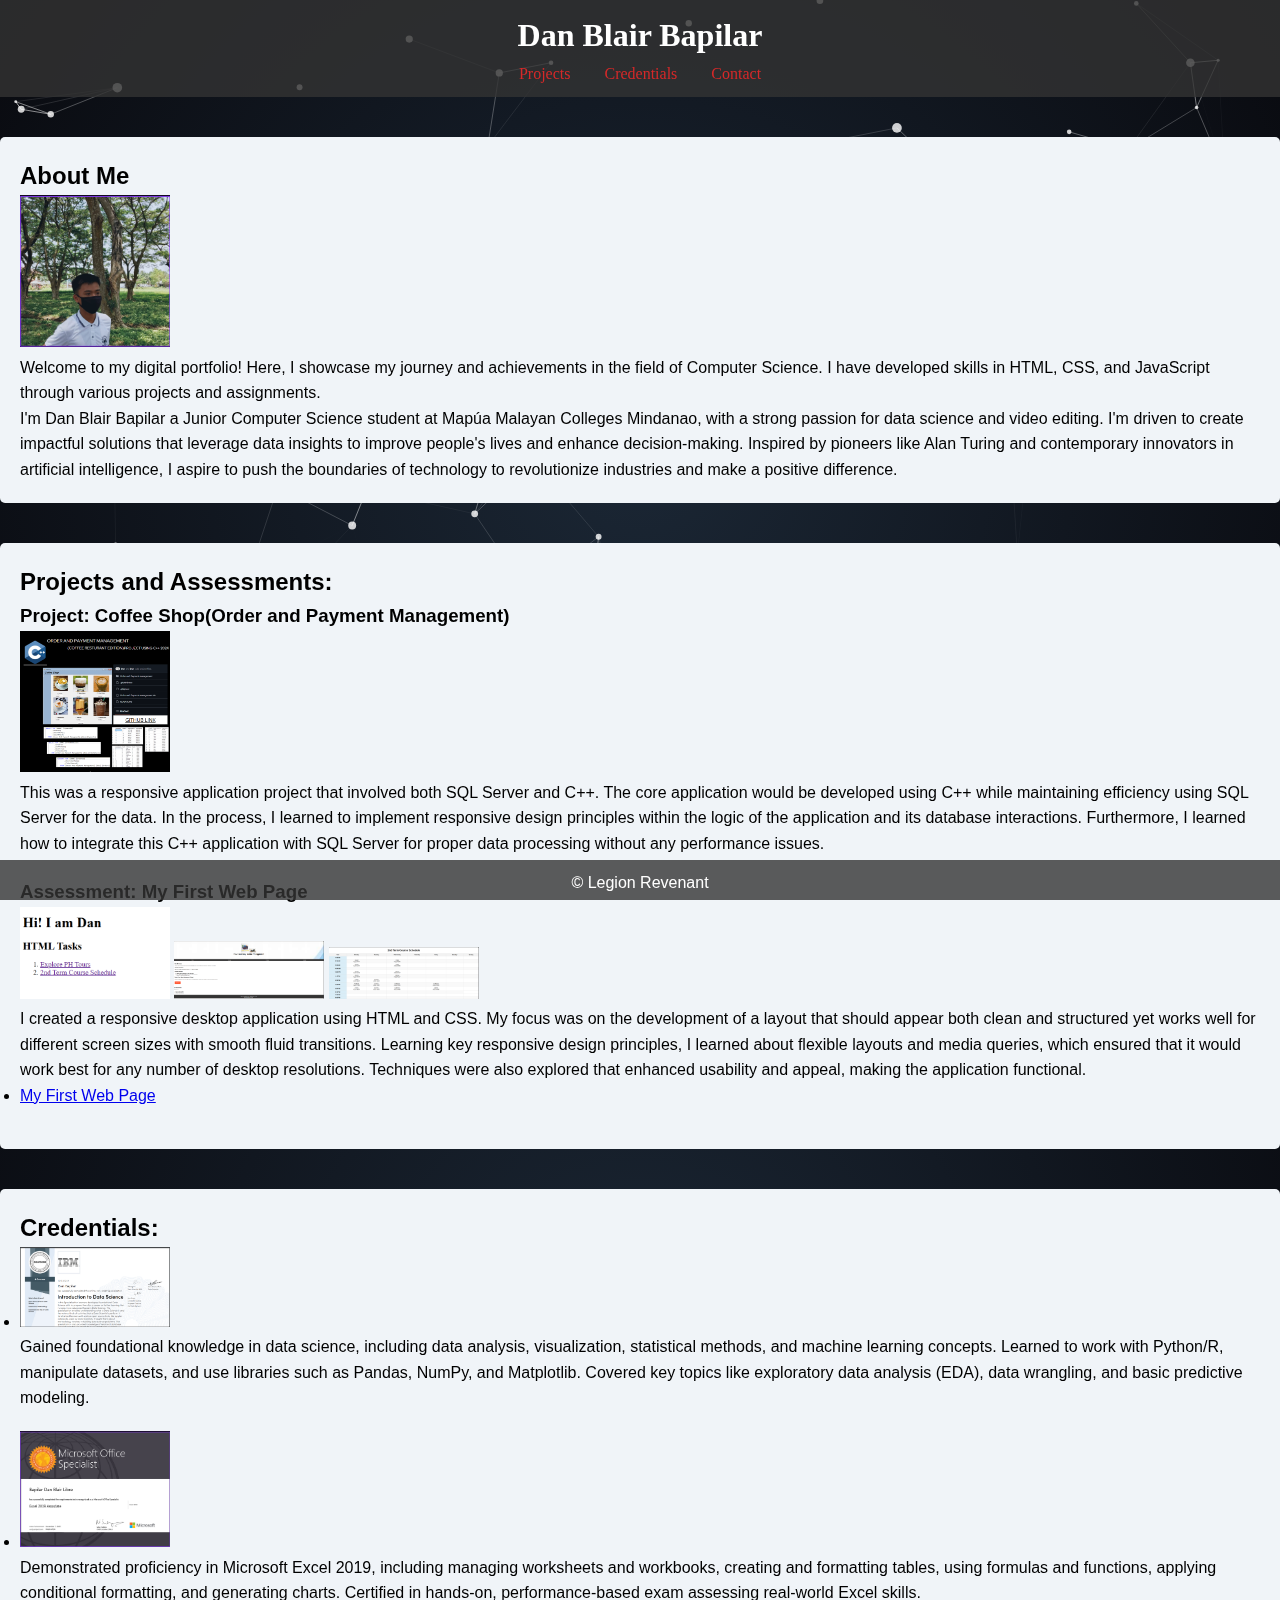
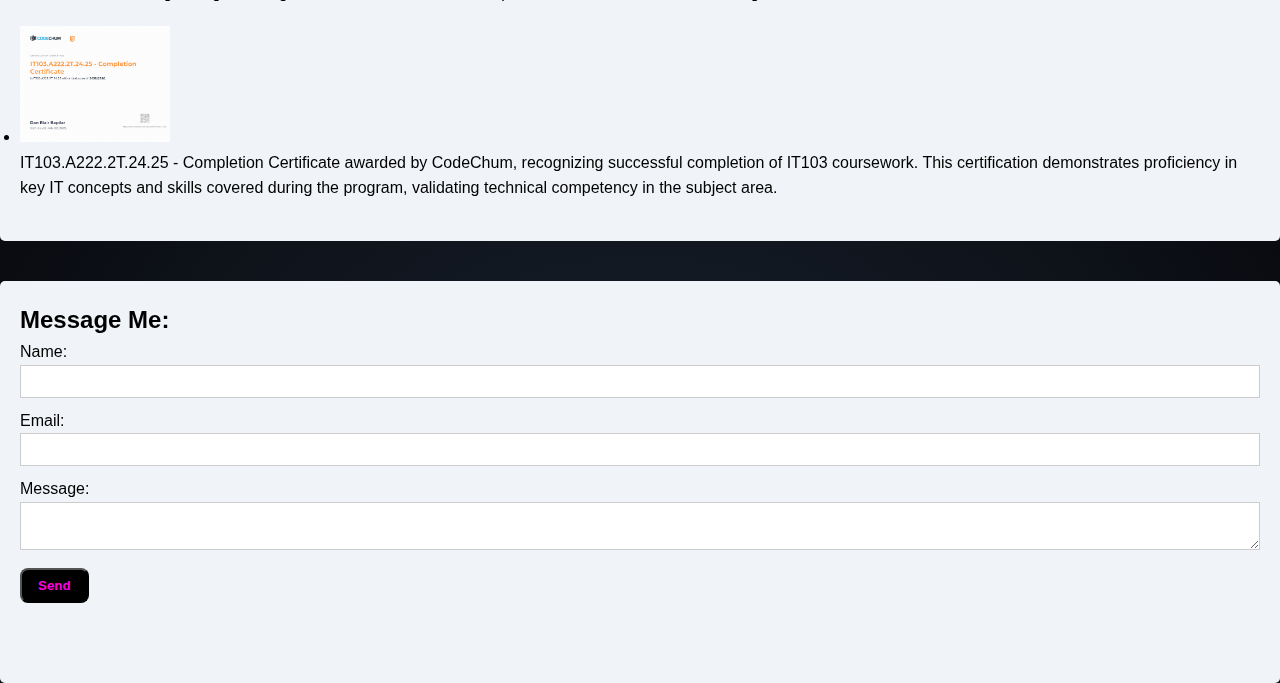
==== commit 3c129f2c: "Modify Porfolio" ====
--- a/index.html
+++ b/index.html
@@ -11,10 +11,9 @@
         <h1>Dan Blair Bapilar</h1>
         <nav>
             <ul>
-                <li><a href="#about">About Me</a></li>
-                <li><a href="#projects">Projects</a></li>
-                <li><a href="#awards">Credentials</a></li>
-                <li><a href="#contact">Contact</a></li>
+                <li><a href="projects.html">Projects</a></li>
+                <li><a href="awards.html">Credentials</a></li>
+                <li><a href="contact.html">Contact</a></li>
             </ul>
         </nav>
     </header>
@@ -56,6 +55,9 @@
                 My focus was on the development of a layout that should appear both clean and structured yet works well for different screen sizes with smooth fluid transitions. 
                 Learning key responsive design principles, I learned about flexible layouts and media queries, which ensured that it would work best for any number of desktop resolutions. 
                 Techniques were also explored that enhanced usability and appeal, making the application functional.</p>
+                <ul>
+                <li><a href="MyFirstWebPage.html">My First Web Page</a></li>
+                </ul>
         </div>
     </section>
 
--- a/styles.css
+++ b/styles.css
@@ -15,22 +15,32 @@
 
 canvas {
   display: block;
-  position: fixed; /* Change to fixed */
+  position: fixed; 
   top: 0;
   left: 0;
-  width: 100%; /* Ensure the width */
-  height: 100%; /* Ensure canvas fully covers the height */
-  z-index: -1; /* Ensure it stays behind other content */
+  width: 100%; 
+  height: 100%; 
+  z-index: -1; 
 }
 
 header {
-  background: rgba(51, 51, 51, 0.8); /* Set a transparent background */
+  z-index: 1; 
+  position: relative; 
+}
+
+footer {
+  z-index: 1; 
+}
+
+
+header {
+  background: rgba(51, 51, 51, 0.8); 
   color: #fff;
   padding: 10px 0;
   text-align: center;
   font-family: 'Georgia', serif; 
-  z-index: 1; /* Set z-index higher than canvas */
-  position: relative; /* Ensure it can use z-index */
+  z-index: 1; 
+  position: relative; 
 }
 
 nav ul {
@@ -44,7 +54,7 @@
 }
 
 nav ul li a {
-  color: #fff;
+  color: #d52929;
   text-decoration: none;
   transition: color 0.3s; 
 }
@@ -75,7 +85,8 @@
   margin: 40px 0;
   background: #f0f4f8;
   border-radius: 5px;
-  padding-bottom: 80px; /* Add extra padding to avoid footer overlap */
+  padding-bottom: 80px;
+  z-index: -1; 
 }
 
 #contactForm input,
@@ -108,13 +119,13 @@
 footer {
   text-align: center;
   padding: 10px 0;
-  background: rgba(51, 51, 51, 0.8); /* Set a transparent background */
+  background: rgba(51, 51, 51, 0.8); 
   color: #fff;
   position: fixed;
   width: 100%;
   bottom: 0;
   height: 40px; 
-  z-index: 1; /* Set z-index higher than canvas */
+  z-index: 1; 
 }
 
 .modal {
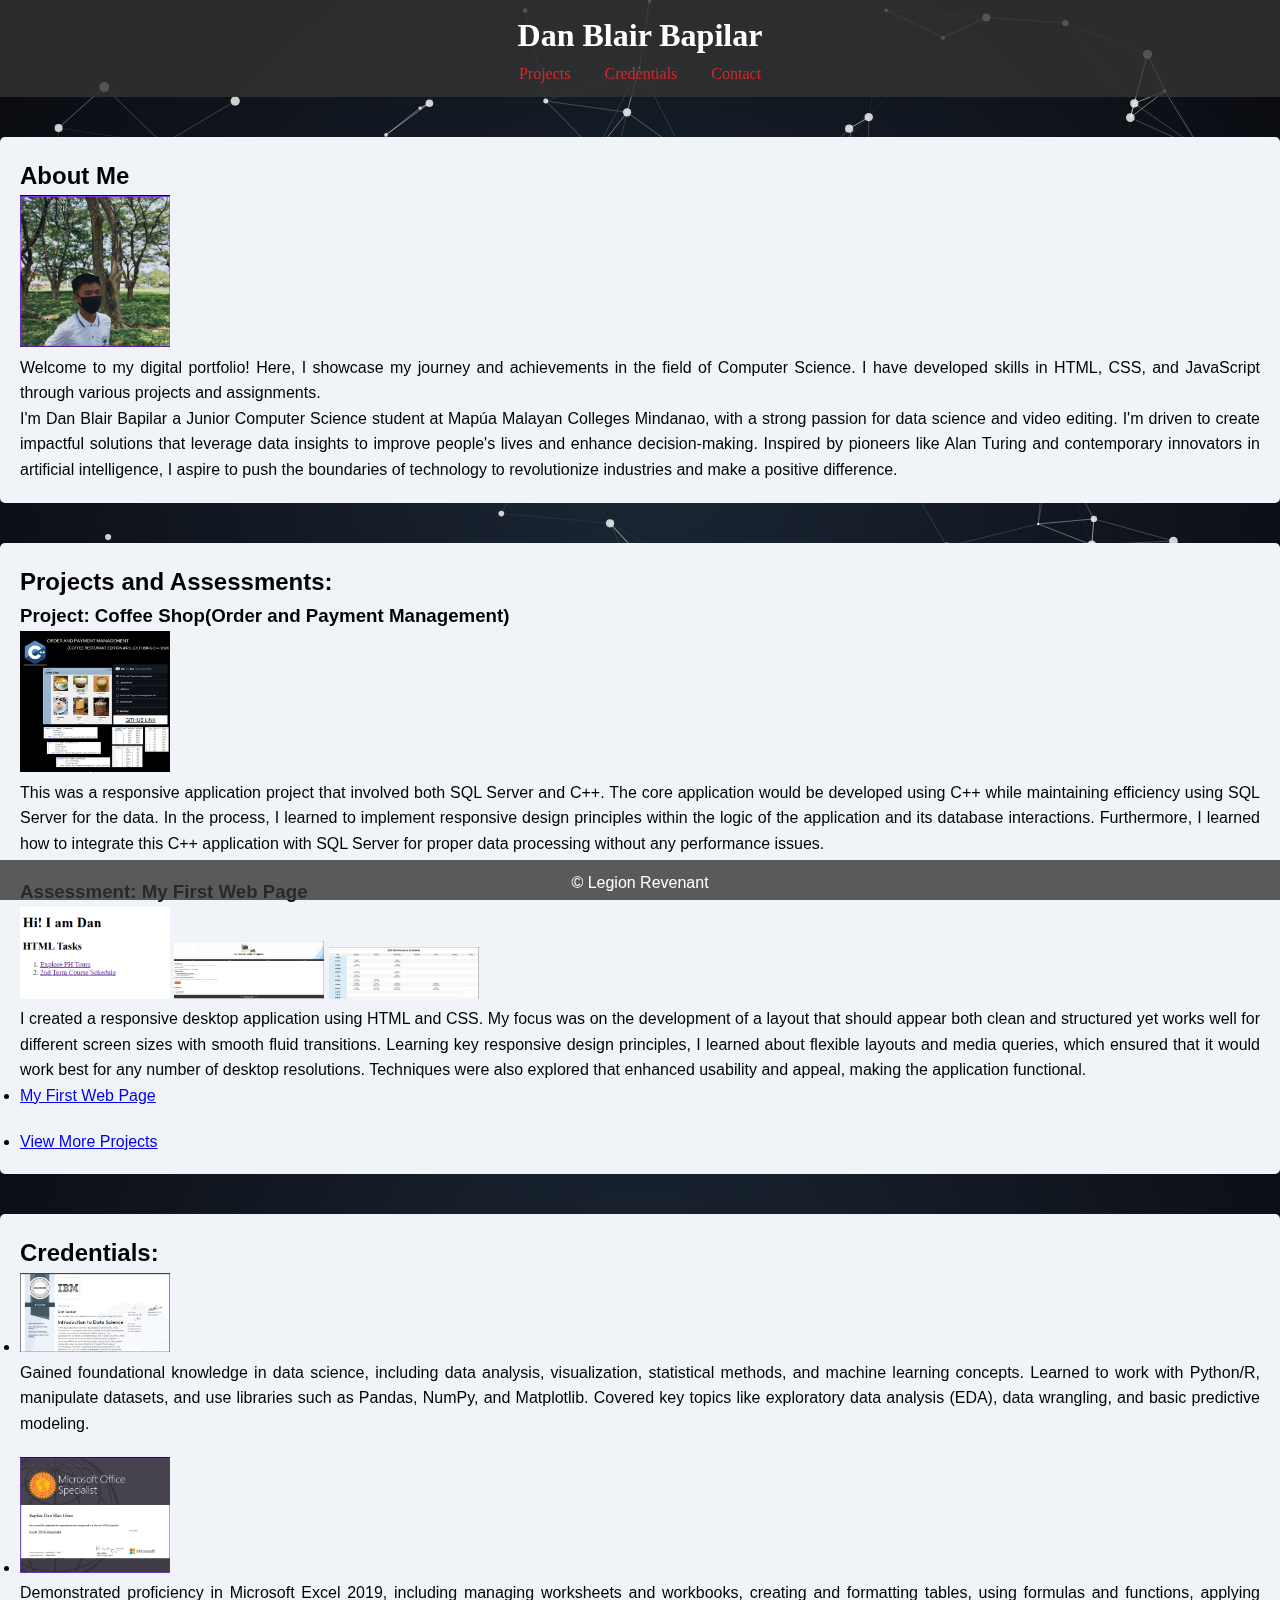
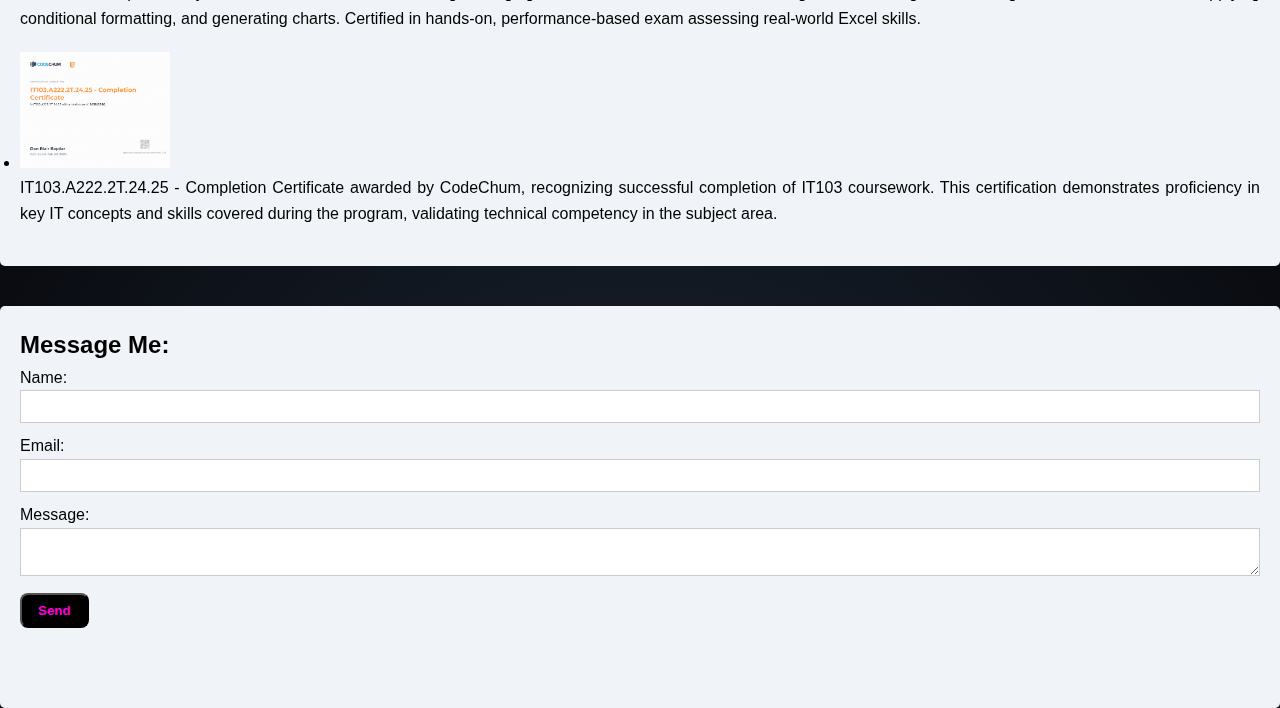
==== commit 368d7c0b: "portfolio:  add inventory management system project" ====
--- a/index.html
+++ b/index.html
@@ -58,6 +58,11 @@
                 <ul>
                 <li><a href="MyFirstWebPage.html">My First Web Page</a></li>
                 </ul>
+        </div>
+        <div>
+            <ul>
+                <li><a href="projects.html">View More Projects</a></li>
+            </ul>
         </div>
     </section>
 
--- a/styles.css
+++ b/styles.css
@@ -11,6 +11,7 @@
   padding: 0;
   height: 100vh;
   background: radial-gradient(circle, #1b2735, #090a0f);
+  text-align: justify; 
 }
 
 canvas {
@@ -72,6 +73,13 @@
 
 .project, #awards li {
   margin-bottom: 20px;
+  text-align: justify; 
+}
+
+.project p {
+  text-align: justify; 
+
+
 }
 
 image-container img {
